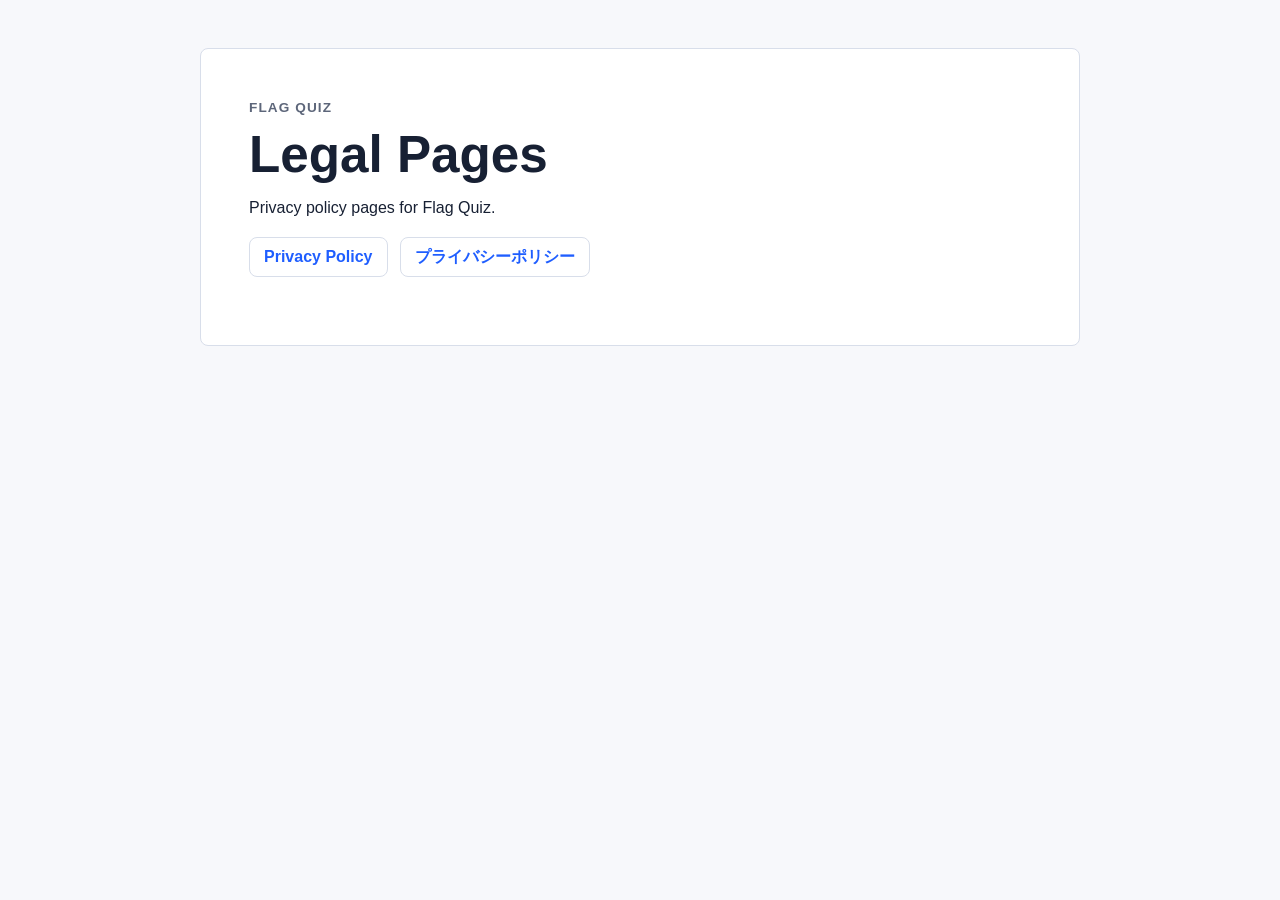
==== flag-quiz/index.html @ 568ac1ae "Publish Flag Quiz legal pages" ====
<!doctype html>
<html lang="en">
  <head>
    <meta charset="utf-8" />
    <meta name="viewport" content="width=device-width, initial-scale=1" />
    <title>Flag Quiz Legal</title>
    <link rel="stylesheet" href="../styles.css" />
  </head>
  <body>
    <main>
      <section class="policy">
        <p class="eyebrow">Flag Quiz</p>
        <h1>Legal Pages</h1>
        <p>Privacy policy pages for Flag Quiz.</p>
        <div class="language-links">
          <a href="./privacy/">Privacy Policy</a>
          <a href="./privacy-ja/">プライバシーポリシー</a>
        </div>
      </section>
    </main>
  </body>
</html>
---- styles.css ----
:root {
  color-scheme: light;
  --background: #f7f8fb;
  --surface: #ffffff;
  --text: #172033;
  --muted: #5d667a;
  --line: #d8deea;
  --accent: #1f5eff;
}

* {
  box-sizing: border-box;
}

body {
  margin: 0;
  background: var(--background);
  color: var(--text);
  font-family:
    -apple-system,
    BlinkMacSystemFont,
    "Segoe UI",
    sans-serif;
  line-height: 1.6;
}

main {
  width: min(880px, calc(100% - 32px));
  margin: 0 auto;
  padding: 48px 0 64px;
}

.policy {
  background: var(--surface);
  border: 1px solid var(--line);
  border-radius: 8px;
  padding: clamp(24px, 5vw, 48px);
}

.eyebrow {
  margin: 0 0 8px;
  color: var(--muted);
  font-size: 0.85rem;
  font-weight: 700;
  letter-spacing: 0.08em;
  text-transform: uppercase;
}

h1 {
  margin: 0 0 12px;
  font-size: clamp(2rem, 6vw, 3.2rem);
  line-height: 1.1;
}

h2 {
  margin: 36px 0 12px;
  font-size: 1.35rem;
}

p {
  margin: 0 0 16px;
}

ul {
  margin: 0 0 16px;
  padding-left: 1.35rem;
}

li + li {
  margin-top: 4px;
}

a {
  color: var(--accent);
}

.meta {
  display: grid;
  gap: 4px;
  margin: 20px 0 28px;
  padding: 16px;
  border: 1px solid var(--line);
  border-radius: 8px;
  color: var(--muted);
}

.language-links {
  display: flex;
  flex-wrap: wrap;
  gap: 12px;
  margin-bottom: 20px;
}

.language-links a {
  display: inline-flex;
  align-items: center;
  min-height: 40px;
  padding: 0 14px;
  border: 1px solid var(--line);
  border-radius: 8px;
  background: var(--surface);
  text-decoration: none;
  font-weight: 700;
}

footer {
  margin-top: 32px;
  color: var(--muted);
  font-size: 0.9rem;
}
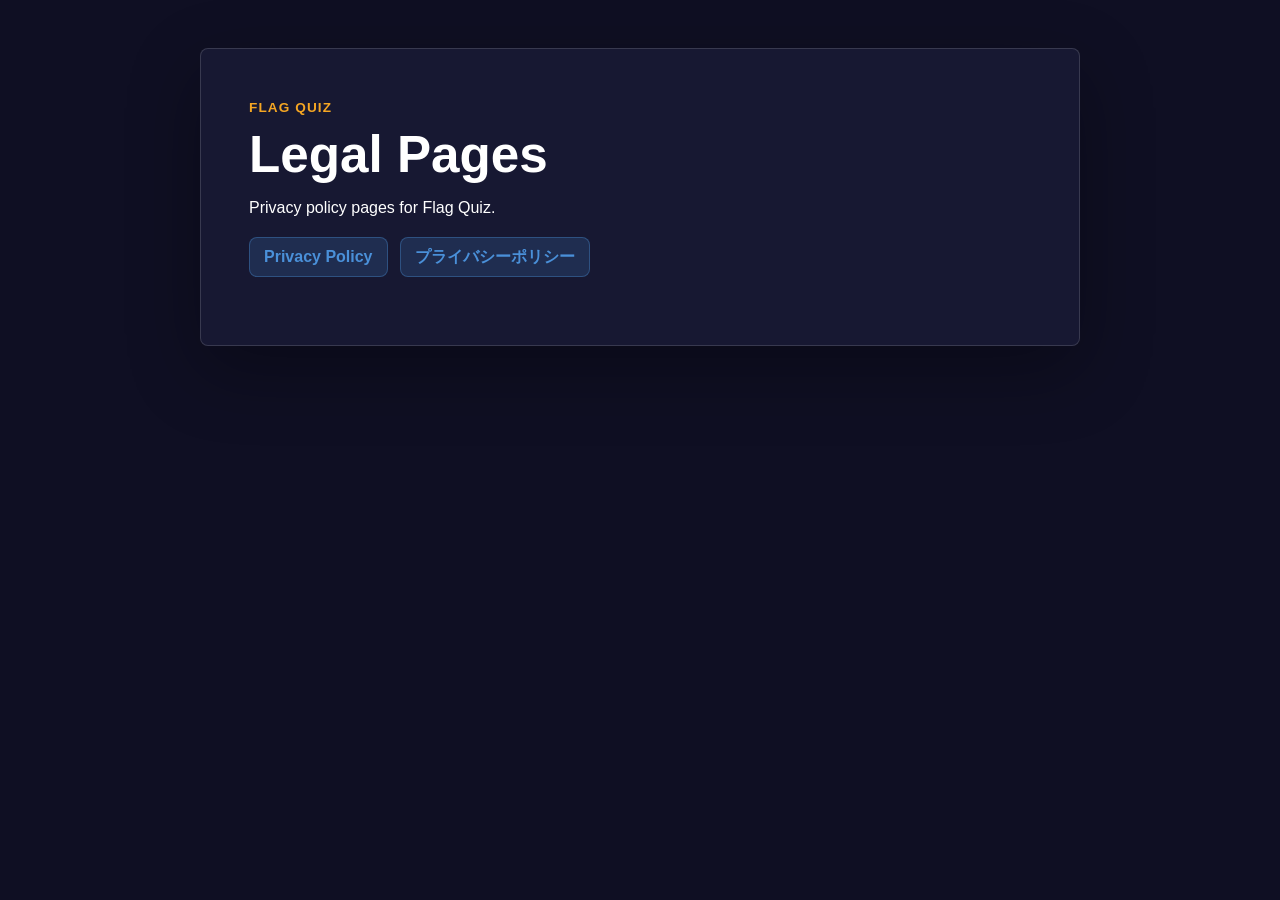
==== commit a81d3358: "Bust legal page stylesheet cache" ====
--- a/flag-quiz/index.html
+++ b/flag-quiz/index.html
@@ -4,7 +4,7 @@
     <meta charset="utf-8" />
     <meta name="viewport" content="width=device-width, initial-scale=1" />
     <title>Flag Quiz Legal</title>
-    <link rel="stylesheet" href="../styles.css" />
+    <link rel="stylesheet" href="../styles.css?v=20260506-dark" />
   </head>
   <body>
     <main>
--- a/styles.css
+++ b/styles.css
@@ -1,11 +1,14 @@
 :root {
-  color-scheme: light;
-  --background: #f7f8fb;
-  --surface: #ffffff;
-  --text: #172033;
-  --muted: #5d667a;
-  --line: #d8deea;
-  --accent: #1f5eff;
+  color-scheme: dark;
+  --background: #0f0f23;
+  --surface: #171832;
+  --surface-raised: #202342;
+  --text: #ffffff;
+  --muted: #b8c1d9;
+  --line: rgba(255, 255, 255, 0.14);
+  --accent: #4a90d9;
+  --accent-soft: rgba(74, 144, 217, 0.18);
+  --secondary: #f5a623;
 }
 
 * {
@@ -34,12 +37,13 @@
   background: var(--surface);
   border: 1px solid var(--line);
   border-radius: 8px;
+  box-shadow: 0 24px 72px rgba(0, 0, 0, 0.32);
   padding: clamp(24px, 5vw, 48px);
 }
 
 .eyebrow {
   margin: 0 0 8px;
-  color: var(--muted);
+  color: var(--secondary);
   font-size: 0.85rem;
   font-weight: 700;
   letter-spacing: 0.08em;
@@ -54,6 +58,7 @@
 
 h2 {
   margin: 36px 0 12px;
+  color: #dcecff;
   font-size: 1.35rem;
 }
 
@@ -72,6 +77,11 @@
 
 a {
   color: var(--accent);
+  text-underline-offset: 3px;
+}
+
+a:hover {
+  color: #7db9f0;
 }
 
 .meta {
@@ -81,6 +91,7 @@
   padding: 16px;
   border: 1px solid var(--line);
   border-radius: 8px;
+  background: rgba(255, 255, 255, 0.04);
   color: var(--muted);
 }
 
@@ -96,11 +107,15 @@
   align-items: center;
   min-height: 40px;
   padding: 0 14px;
-  border: 1px solid var(--line);
+  border: 1px solid rgba(74, 144, 217, 0.36);
   border-radius: 8px;
-  background: var(--surface);
+  background: var(--accent-soft);
   text-decoration: none;
   font-weight: 700;
+}
+
+.language-links a:hover {
+  background: rgba(74, 144, 217, 0.28);
 }
 
 footer {
@@ -108,3 +123,33 @@
   color: var(--muted);
   font-size: 0.9rem;
 }
+
+::selection {
+  background: rgba(245, 166, 35, 0.35);
+}
+
+@media print {
+  :root {
+    color-scheme: light;
+    --background: #ffffff;
+    --surface: #ffffff;
+    --text: #111827;
+    --muted: #4b5563;
+    --line: #d1d5db;
+    --accent: #1d4ed8;
+  }
+
+  body {
+    background: #ffffff;
+  }
+
+  main {
+    width: 100%;
+    padding: 0;
+  }
+
+  .policy {
+    border: 0;
+    box-shadow: none;
+  }
+}
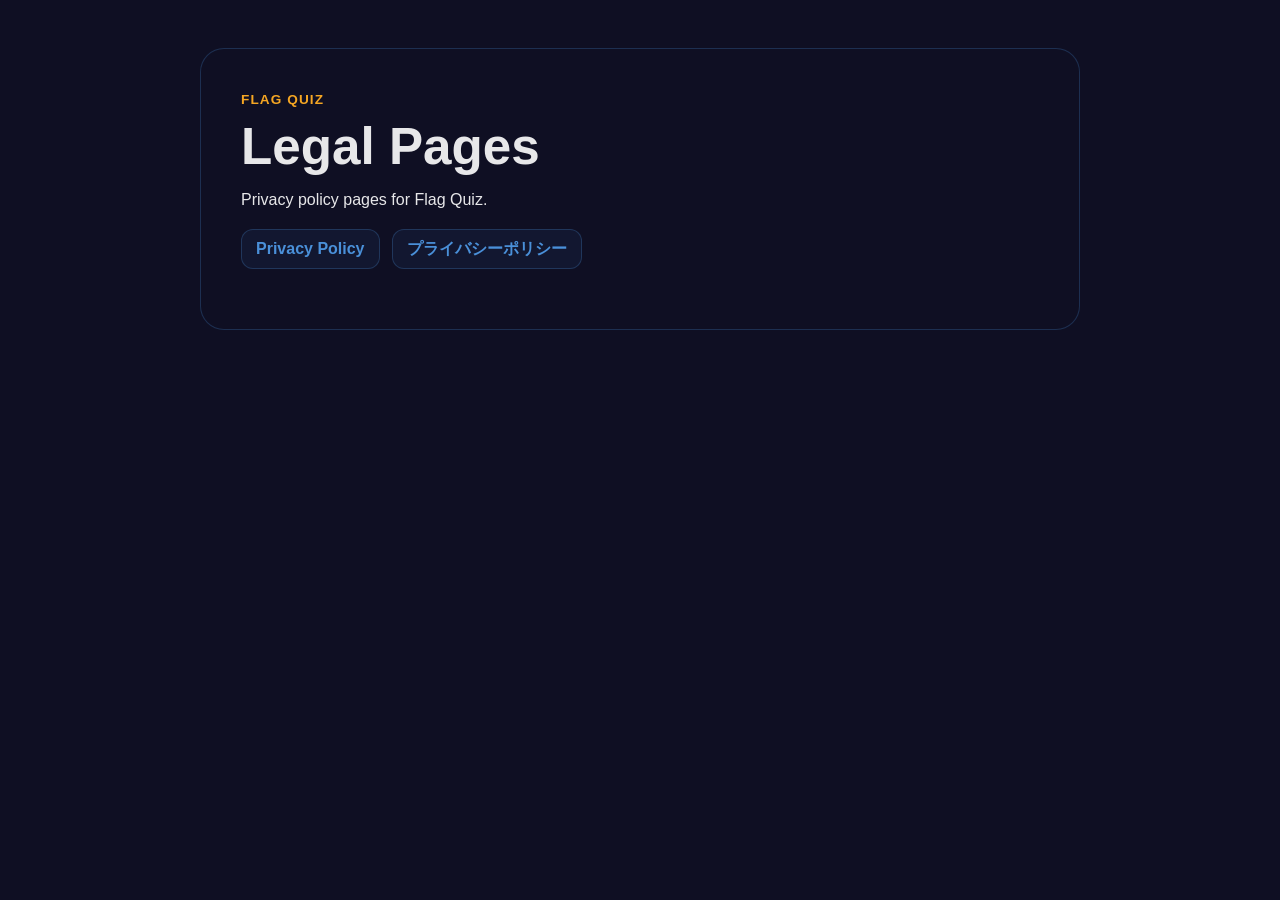
==== commit 283ebb39: "Align legal pages with app surfaces" ====
--- a/flag-quiz/index.html
+++ b/flag-quiz/index.html
@@ -4,7 +4,7 @@
     <meta charset="utf-8" />
     <meta name="viewport" content="width=device-width, initial-scale=1" />
     <title>Flag Quiz Legal</title>
-    <link rel="stylesheet" href="../styles.css?v=20260506-dark" />
+    <link rel="stylesheet" href="../styles.css?v=20260506-app-surface" />
   </head>
   <body>
     <main>
--- a/styles.css
+++ b/styles.css
@@ -1,13 +1,19 @@
 :root {
   color-scheme: dark;
   --background: #0f0f23;
-  --surface: #171832;
-  --surface-raised: #202342;
+  --surface: #0f0f23;
+  --card: rgba(255, 255, 255, 0.031);
+  --card-strong: rgba(255, 255, 255, 0.071);
   --text: #ffffff;
-  --muted: #b8c1d9;
-  --line: rgba(255, 255, 255, 0.14);
+  --text-90: rgba(255, 255, 255, 0.9);
+  --text-70: rgba(255, 255, 255, 0.67);
+  --text-55: rgba(255, 255, 255, 0.52);
+  --muted: rgba(255, 255, 255, 0.6);
+  --line: rgba(255, 255, 255, 0.094);
+  --line-strong: rgba(255, 255, 255, 0.14);
   --accent: #4a90d9;
-  --accent-soft: rgba(74, 144, 217, 0.18);
+  --accent-soft: rgba(74, 144, 217, 0.071);
+  --accent-line: rgba(74, 144, 217, 0.25);
   --secondary: #f5a623;
 }
 
@@ -18,7 +24,7 @@
 body {
   margin: 0;
   background: var(--background);
-  color: var(--text);
+  color: var(--text-90);
   font-family:
     -apple-system,
     BlinkMacSystemFont,
@@ -35,10 +41,9 @@
 
 .policy {
   background: var(--surface);
-  border: 1px solid var(--line);
-  border-radius: 8px;
-  box-shadow: 0 24px 72px rgba(0, 0, 0, 0.32);
-  padding: clamp(24px, 5vw, 48px);
+  border: 1px solid rgba(74, 144, 217, 0.25);
+  border-radius: 24px;
+  padding: clamp(20px, 4.5vw, 40px);
 }
 
 .eyebrow {
@@ -58,7 +63,7 @@
 
 h2 {
   margin: 36px 0 12px;
-  color: #dcecff;
+  color: var(--accent);
   font-size: 1.35rem;
 }
 
@@ -90,8 +95,8 @@
   margin: 20px 0 28px;
   padding: 16px;
   border: 1px solid var(--line);
-  border-radius: 8px;
-  background: rgba(255, 255, 255, 0.04);
+  border-radius: 16px;
+  background: var(--card);
   color: var(--muted);
 }
 
@@ -107,15 +112,15 @@
   align-items: center;
   min-height: 40px;
   padding: 0 14px;
-  border: 1px solid rgba(74, 144, 217, 0.36);
-  border-radius: 8px;
+  border: 1px solid var(--accent-line);
+  border-radius: 12px;
   background: var(--accent-soft);
   text-decoration: none;
   font-weight: 700;
 }
 
 .language-links a:hover {
-  background: rgba(74, 144, 217, 0.28);
+  background: rgba(74, 144, 217, 0.12);
 }
 
 footer {
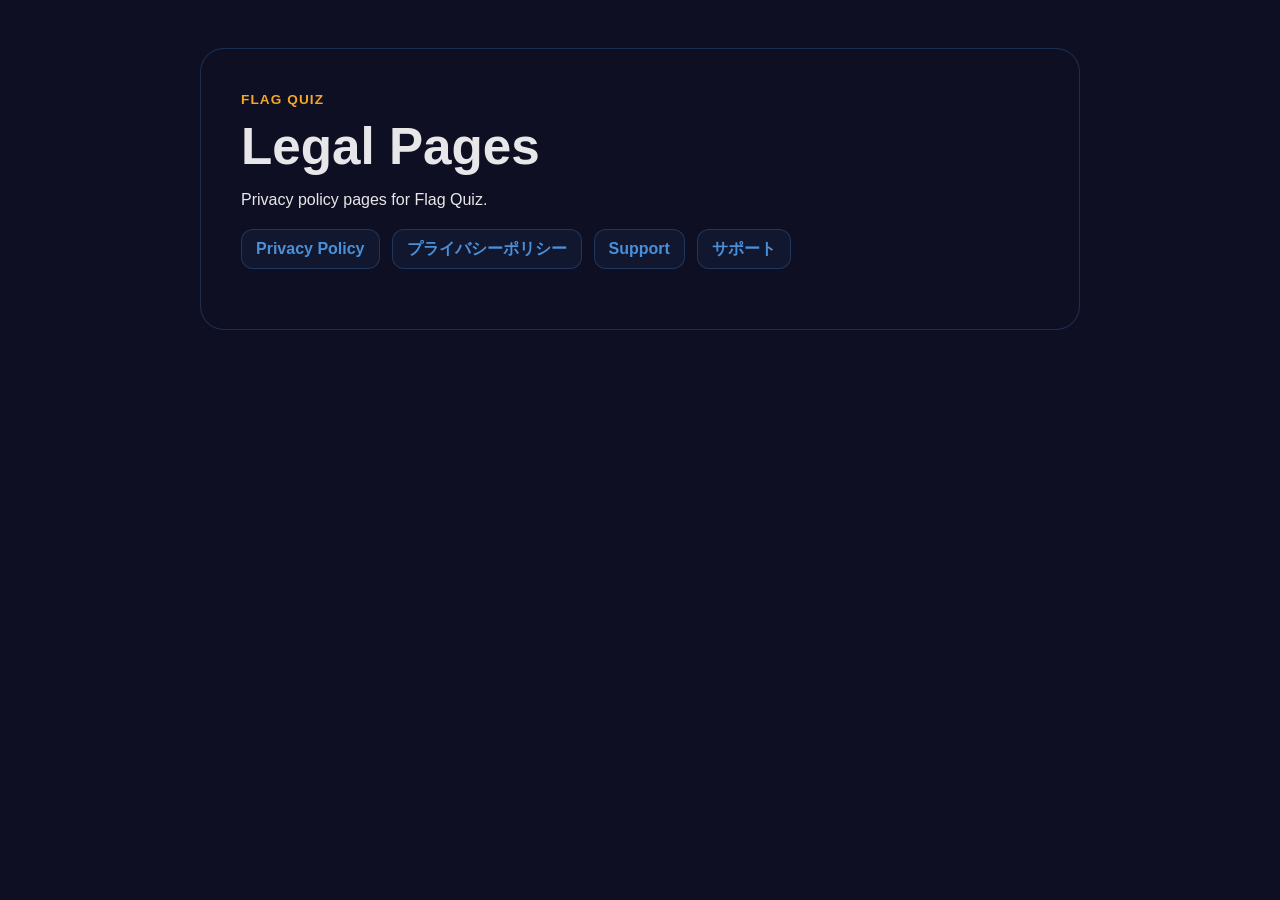
==== commit ba33d5e0: "Add Flag Quiz support pages" ====
--- a/flag-quiz/index.html
+++ b/flag-quiz/index.html
@@ -15,6 +15,8 @@
         <div class="language-links">
           <a href="./privacy/">Privacy Policy</a>
           <a href="./privacy-ja/">プライバシーポリシー</a>
+          <a href="./support/">Support</a>
+          <a href="./support-ja/">サポート</a>
         </div>
       </section>
     </main>
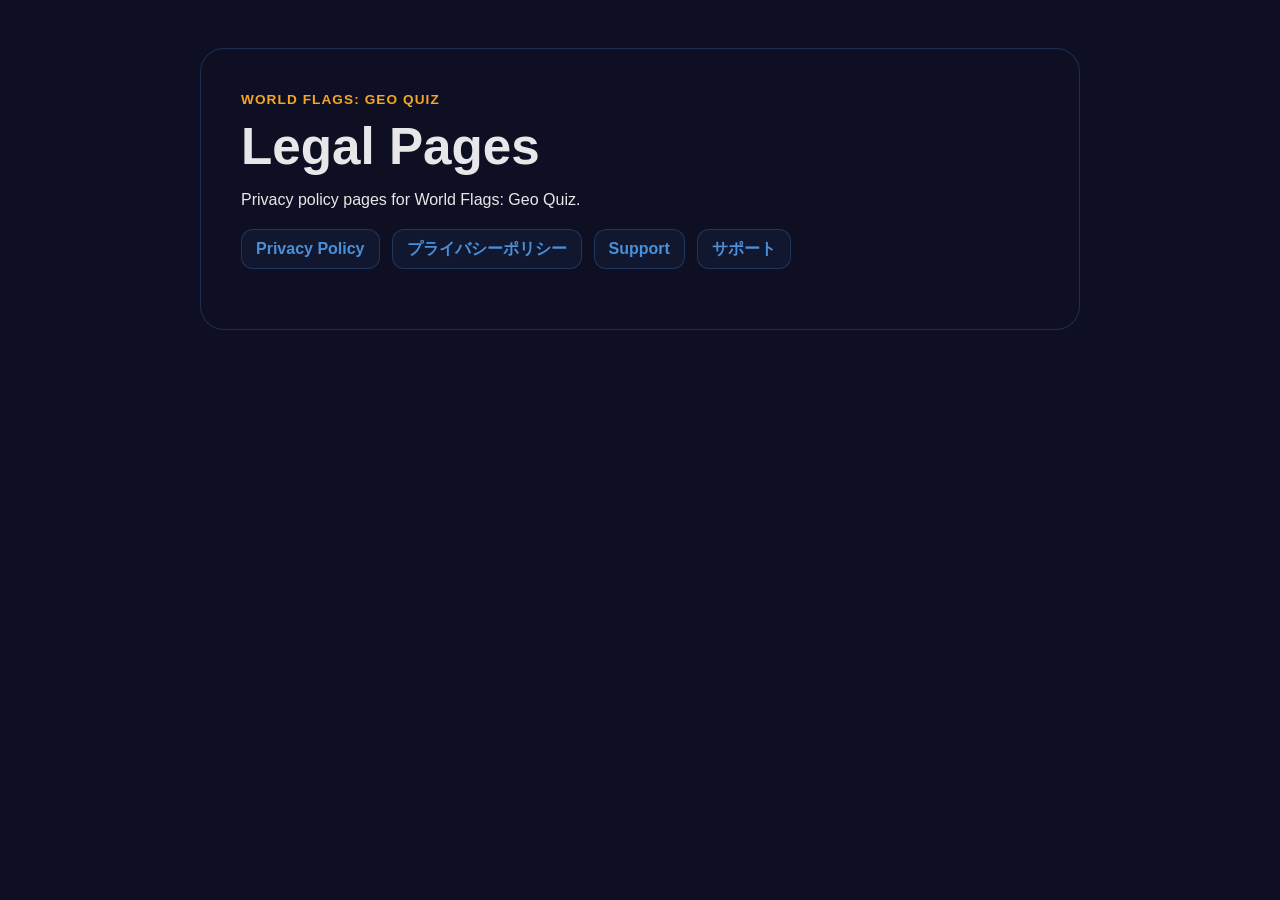
==== commit a031dff7: "Update Flag Quiz legal identity" ====
--- a/flag-quiz/index.html
+++ b/flag-quiz/index.html
@@ -3,15 +3,15 @@
   <head>
     <meta charset="utf-8" />
     <meta name="viewport" content="width=device-width, initial-scale=1" />
-    <title>Flag Quiz Legal</title>
+    <title>World Flags: Geo Quiz Legal</title>
     <link rel="stylesheet" href="../styles.css?v=20260506-app-surface" />
   </head>
   <body>
     <main>
       <section class="policy">
-        <p class="eyebrow">Flag Quiz</p>
+        <p class="eyebrow">World Flags: Geo Quiz</p>
         <h1>Legal Pages</h1>
-        <p>Privacy policy pages for Flag Quiz.</p>
+        <p>Privacy policy pages for World Flags: Geo Quiz.</p>
         <div class="language-links">
           <a href="./privacy/">Privacy Policy</a>
           <a href="./privacy-ja/">プライバシーポリシー</a>
--- a/styles.css
+++ b/styles.css
@@ -123,6 +123,16 @@
   background: rgba(74, 144, 217, 0.12);
 }
 
+.contact-block {
+  display: grid;
+  gap: 2px;
+  margin: 0 0 16px;
+}
+
+.contact-block p {
+  margin: 0;
+}
+
 footer {
   margin-top: 32px;
   color: var(--muted);
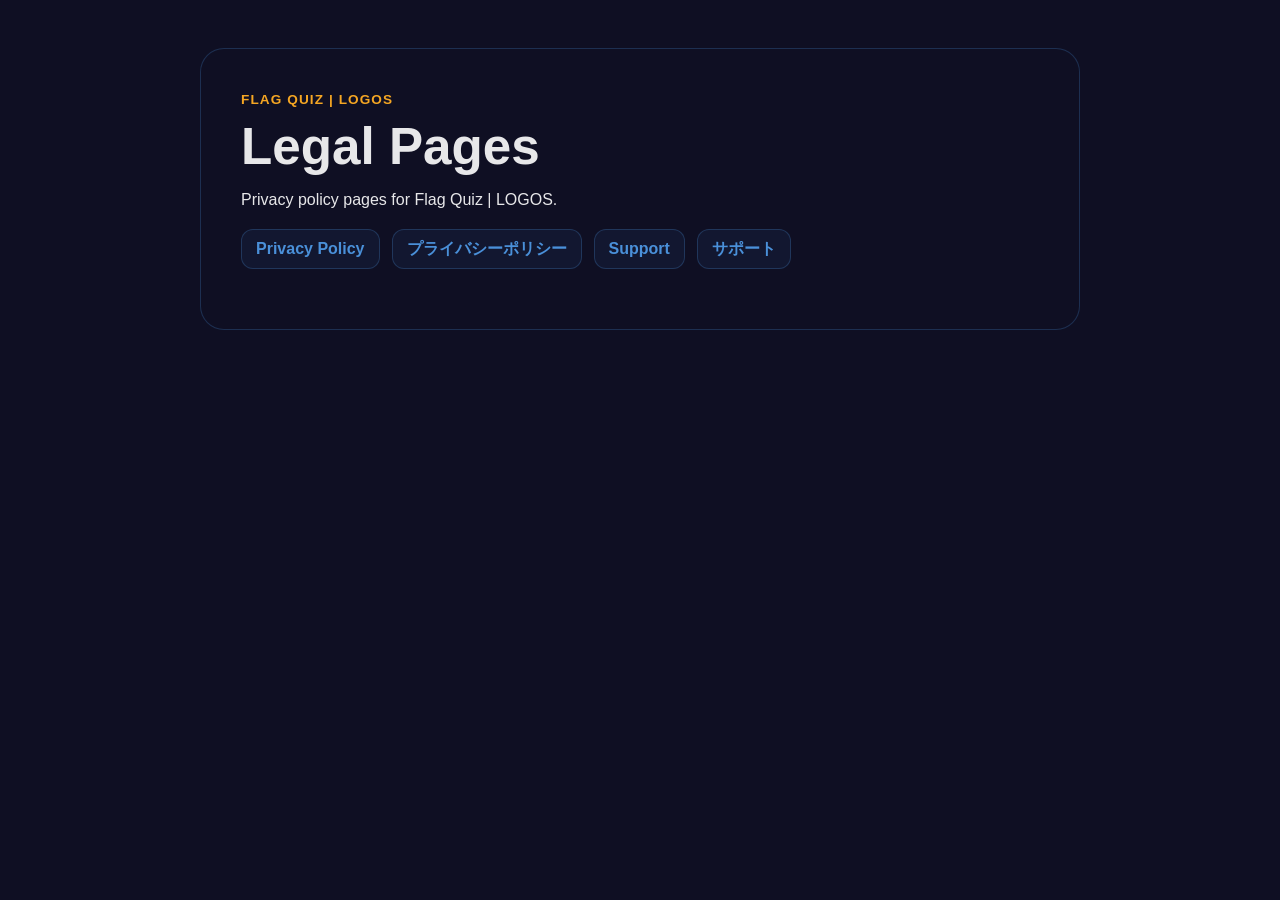
==== commit da35acad: "Update Flag Quiz titles and current privacy policies" ====
--- a/flag-quiz/index.html
+++ b/flag-quiz/index.html
@@ -3,15 +3,15 @@
   <head>
     <meta charset="utf-8" />
     <meta name="viewport" content="width=device-width, initial-scale=1" />
-    <title>World Flags: Geo Quiz Legal</title>
+    <title>Flag Quiz | LOGOS Legal</title>
     <link rel="stylesheet" href="../styles.css?v=20260506-app-surface" />
   </head>
   <body>
     <main>
       <section class="policy">
-        <p class="eyebrow">World Flags: Geo Quiz</p>
+        <p class="eyebrow">Flag Quiz | LOGOS</p>
         <h1>Legal Pages</h1>
-        <p>Privacy policy pages for World Flags: Geo Quiz.</p>
+        <p>Privacy policy pages for Flag Quiz | LOGOS.</p>
         <div class="language-links">
           <a href="./privacy/">Privacy Policy</a>
           <a href="./privacy-ja/">プライバシーポリシー</a>
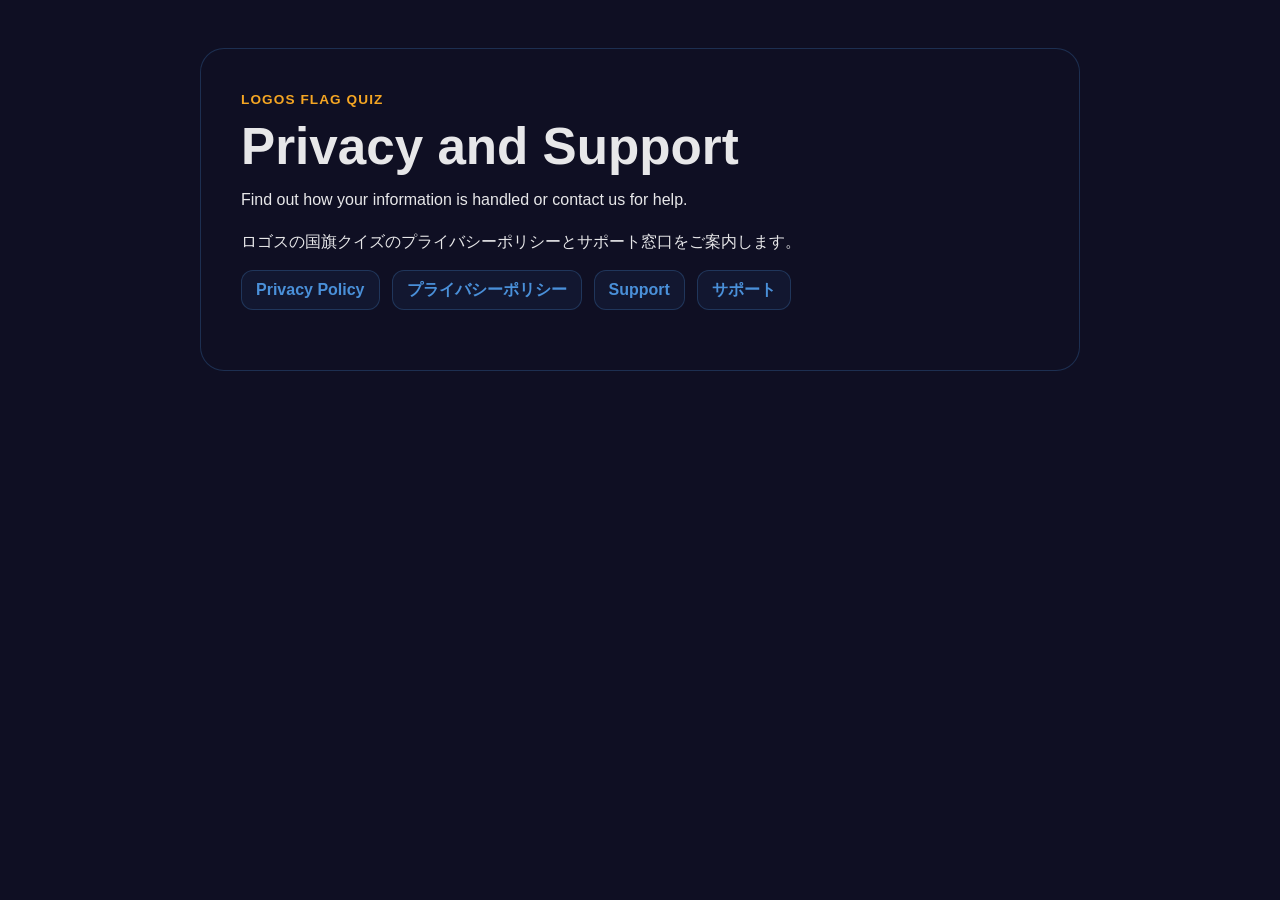
==== commit 363fb154: "Publish revised bilingual Flag Quiz privacy and support pages" ====
--- a/flag-quiz/index.html
+++ b/flag-quiz/index.html
@@ -3,20 +3,21 @@
   <head>
     <meta charset="utf-8" />
     <meta name="viewport" content="width=device-width, initial-scale=1" />
-    <title>Flag Quiz | LOGOS Legal</title>
-    <link rel="stylesheet" href="../styles.css?v=20260506-app-surface" />
+    <title>LOGOS Flag Quiz — Privacy and Support</title>
+    <link rel="stylesheet" href="../styles.css?v=20260918" />
   </head>
   <body>
     <main>
       <section class="policy">
-        <p class="eyebrow">Flag Quiz | LOGOS</p>
-        <h1>Legal Pages</h1>
-        <p>Privacy policy pages for Flag Quiz | LOGOS.</p>
+        <p class="eyebrow">LOGOS Flag Quiz</p>
+        <h1>Privacy and Support</h1>
+        <p>Find out how your information is handled or contact us for help.</p>
+        <p lang="ja">ロゴスの国旗クイズのプライバシーポリシーとサポート窓口をご案内します。</p>
         <div class="language-links">
           <a href="./privacy/">Privacy Policy</a>
-          <a href="./privacy-ja/">プライバシーポリシー</a>
+          <a href="./privacy-ja/" lang="ja" hreflang="ja">プライバシーポリシー</a>
           <a href="./support/">Support</a>
-          <a href="./support-ja/">サポート</a>
+          <a href="./support-ja/" lang="ja" hreflang="ja">サポート</a>
         </div>
       </section>
     </main>
--- a/styles.css
+++ b/styles.css
@@ -69,6 +69,7 @@
 
 p {
   margin: 0 0 16px;
+  overflow-wrap: anywhere;
 }
 
 ul {
@@ -78,6 +79,26 @@
 
 li + li {
   margin-top: 4px;
+}
+
+.contents {
+  margin: 28px 0;
+  padding: 20px;
+  border: 1px solid var(--line);
+  border-radius: 16px;
+  background: var(--card);
+}
+
+.contents h2 {
+  margin: 0 0 12px;
+}
+
+.contents ul {
+  margin-bottom: 0;
+}
+
+h2[id] {
+  scroll-margin-top: 24px;
 }
 
 a {
@@ -149,6 +170,7 @@
     --background: #ffffff;
     --surface: #ffffff;
     --text: #111827;
+    --text-90: #111827;
     --muted: #4b5563;
     --line: #d1d5db;
     --accent: #1d4ed8;
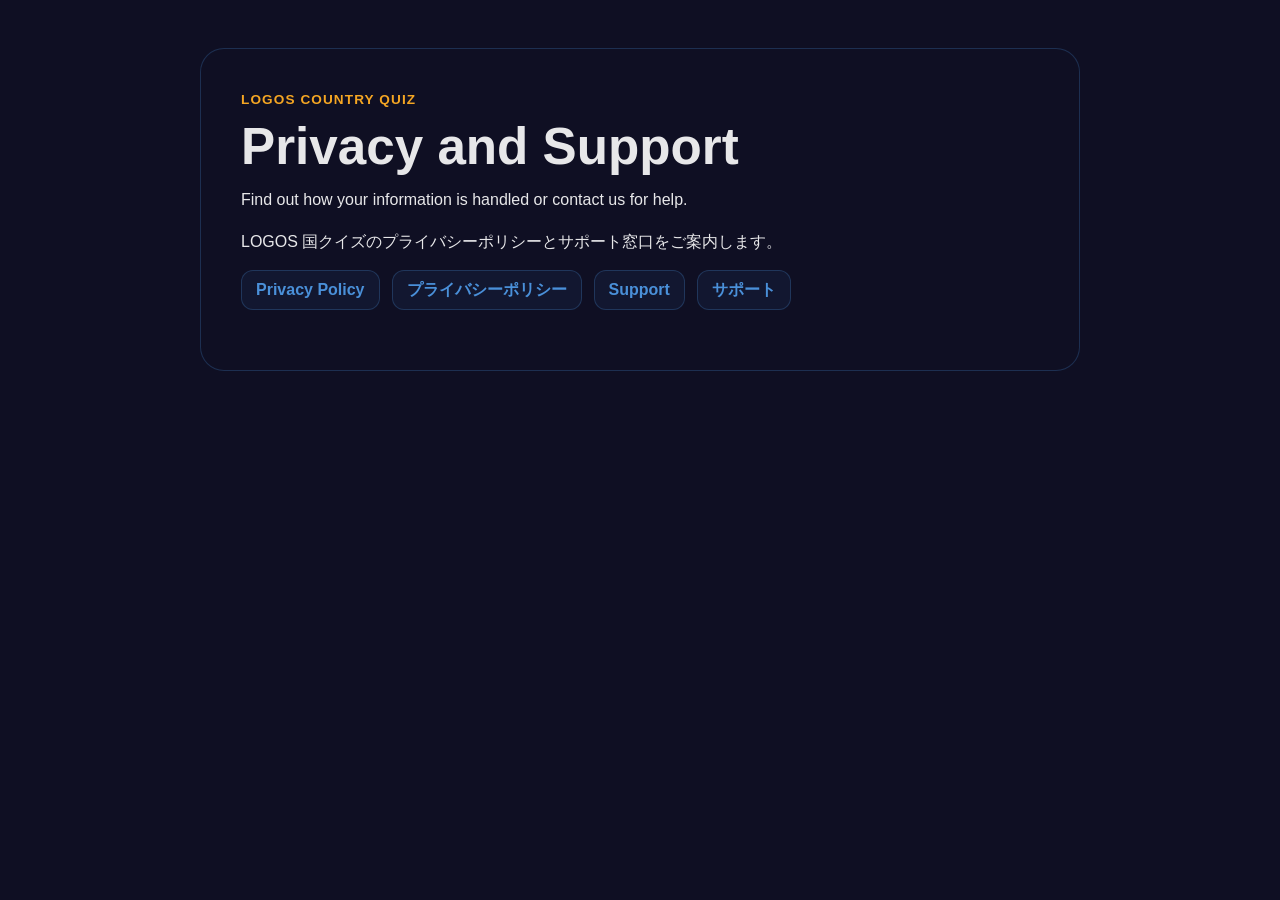
==== commit 5cff532e: "Publish the Country Quiz 1.1.0 privacy and support pages The app is now LOGOS Country Quiz (LOGOS 国ク" ====
--- a/flag-quiz/index.html
+++ b/flag-quiz/index.html
@@ -3,16 +3,16 @@
   <head>
     <meta charset="utf-8" />
     <meta name="viewport" content="width=device-width, initial-scale=1" />
-    <title>LOGOS Flag Quiz — Privacy and Support</title>
+    <title>LOGOS Country Quiz — Privacy and Support</title>
     <link rel="stylesheet" href="../styles.css?v=20260918" />
   </head>
   <body>
     <main>
       <section class="policy">
-        <p class="eyebrow">LOGOS Flag Quiz</p>
+        <p class="eyebrow">LOGOS Country Quiz</p>
         <h1>Privacy and Support</h1>
         <p>Find out how your information is handled or contact us for help.</p>
-        <p lang="ja">ロゴスの国旗クイズのプライバシーポリシーとサポート窓口をご案内します。</p>
+        <p lang="ja">LOGOS 国クイズのプライバシーポリシーとサポート窓口をご案内します。</p>
         <div class="language-links">
           <a href="./privacy/">Privacy Policy</a>
           <a href="./privacy-ja/" lang="ja" hreflang="ja">プライバシーポリシー</a>
